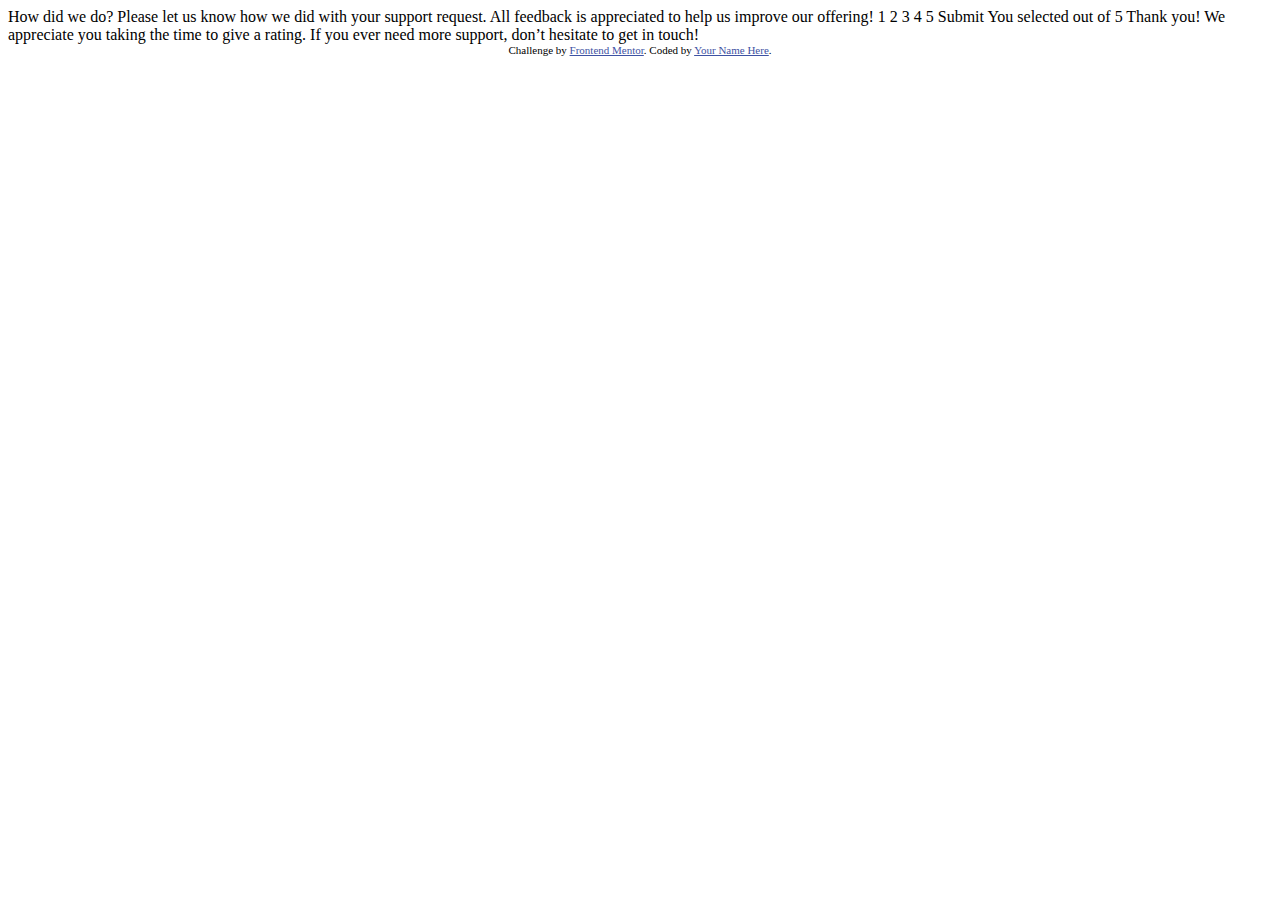
==== index.html @ 4d9b8aa8 "Code skeleton" ====
<!DOCTYPE html>
<html lang="en">
<head>
  <meta charset="UTF-8">
  <meta name="viewport" content="width=device-width, initial-scale=1.0"> <!-- displays site properly based on user's device -->

  <link rel="icon" type="image/png" sizes="32x32" href="./images/favicon-32x32.png">
  
  <title>Frontend Mentor | Interactive rating component</title>

  <!-- Feel free to remove these styles or customise in your own stylesheet 👍 -->
  <style>
    .attribution { font-size: 11px; text-align: center; }
    .attribution a { color: hsl(228, 45%, 44%); }
  </style>
</head>
<body>

  <!-- Rating state start -->

  How did we do?

  Please let us know how we did with your support request. All feedback is appreciated 
  to help us improve our offering!

  1 2 3 4 5

  Submit

  <!-- Rating state end -->

  <!-- Thank you state start -->

  You selected <!-- Add rating here --> out of 5

  Thank you!

  We appreciate you taking the time to give a rating. If you ever need more support, 
  don’t hesitate to get in touch!

  <!-- Thank you state end -->

  
  <div class="attribution">
    Challenge by <a href="https://www.frontendmentor.io?ref=challenge" target="_blank">Frontend Mentor</a>. 
    Coded by <a href="#">Your Name Here</a>.
  </div>
</body>
</html>
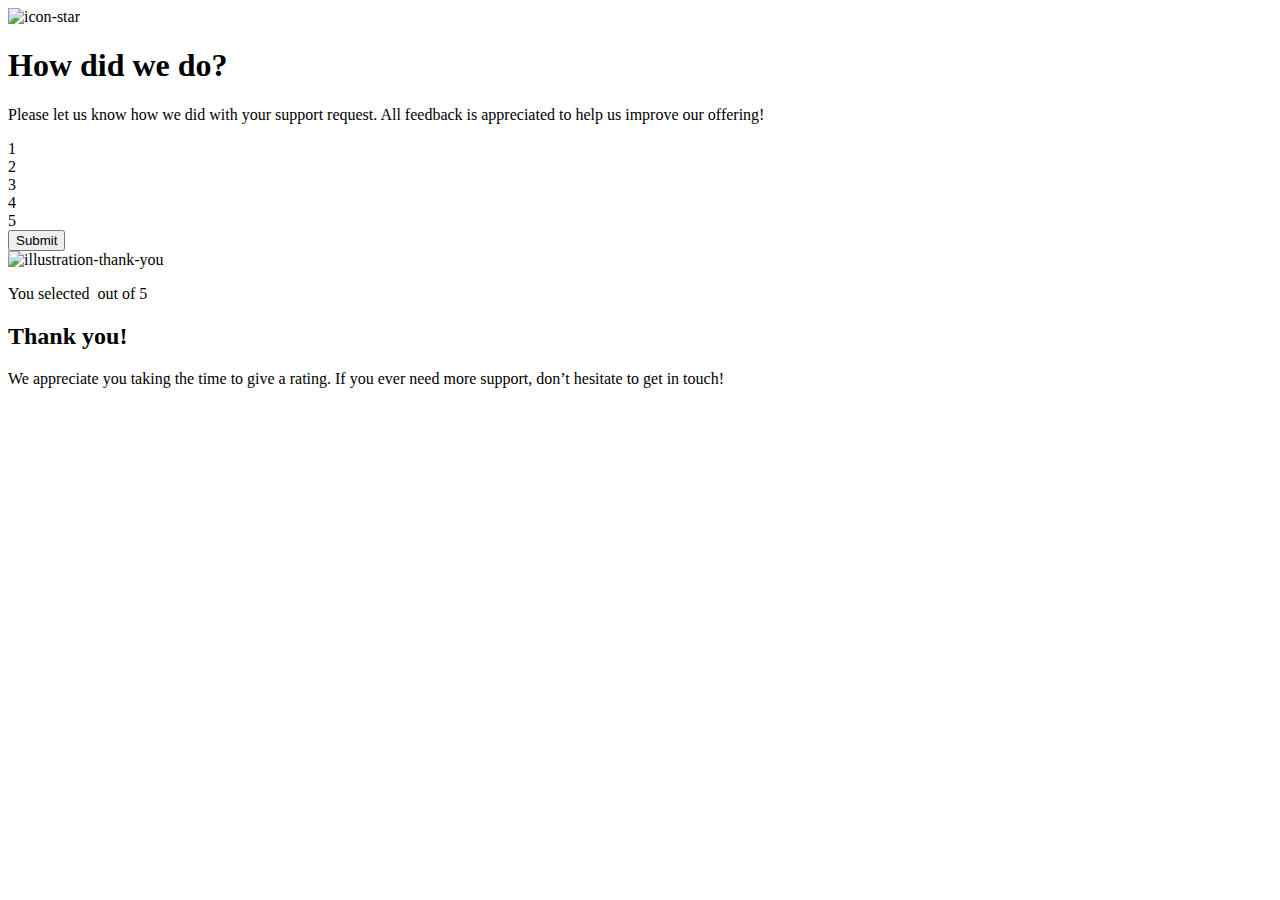
==== commit ac3dfc1d: "feat: add html layout and stylesheet file" ====
--- a/index.html
+++ b/index.html
@@ -1,49 +1,53 @@
 <!DOCTYPE html>
 <html lang="en">
+
 <head>
   <meta charset="UTF-8">
-  <meta name="viewport" content="width=device-width, initial-scale=1.0"> <!-- displays site properly based on user's device -->
-
+  <meta name="viewport" content="width=device-width, initial-scale=1.0">
   <link rel="icon" type="image/png" sizes="32x32" href="./images/favicon-32x32.png">
-  
+  <link rel="stylesheet" type="text/css" href="style.css">
   <title>Frontend Mentor | Interactive rating component</title>
 
   <!-- Feel free to remove these styles or customise in your own stylesheet 👍 -->
   <style>
-    .attribution { font-size: 11px; text-align: center; }
-    .attribution a { color: hsl(228, 45%, 44%); }
+    .attribution {
+      font-size: 11px;
+      text-align: center;
+    }
+
+    .attribution a {
+      color: hsl(228, 45%, 44%);
+    }
   </style>
 </head>
+
 <body>
+  <div class="rating-container">
+    <img src="" alt="icon-star">
+    <h1>How did we do?</h1>
+    <p>
+      Please let us know how we did with your support request.
+      All feedback is appreciated to help us improve our offering!
+    </p>
+    <section class="rating-selection">
+      <div>1</div>
+      <div>2</div>
+      <div>3</div>
+      <div>4</div>
+      <div>5</div>
+    </section>
+    <button>Submit</button>
+  </div>
 
-  <!-- Rating state start -->
-
-  How did we do?
-
-  Please let us know how we did with your support request. All feedback is appreciated 
-  to help us improve our offering!
-
-  1 2 3 4 5
-
-  Submit
-
-  <!-- Rating state end -->
-
-  <!-- Thank you state start -->
-
-  You selected <!-- Add rating here --> out of 5
-
-  Thank you!
-
-  We appreciate you taking the time to give a rating. If you ever need more support, 
-  don’t hesitate to get in touch!
-
-  <!-- Thank you state end -->
-
-  
-  <div class="attribution">
-    Challenge by <a href="https://www.frontendmentor.io?ref=challenge" target="_blank">Frontend Mentor</a>. 
-    Coded by <a href="#">Your Name Here</a>.
+  <div class="thank-you-container">
+    <img src="" alt="illustration-thank-you">
+    <p>You selected&nbsp;<span></span>&nbsp;out of 5</p>
+    <h2>Thank you!</h2>
+    <p>
+      We appreciate you taking the time to give a rating. If you ever need more support,
+      don’t hesitate to get in touch!
+    </p>
   </div>
 </body>
+
 </html>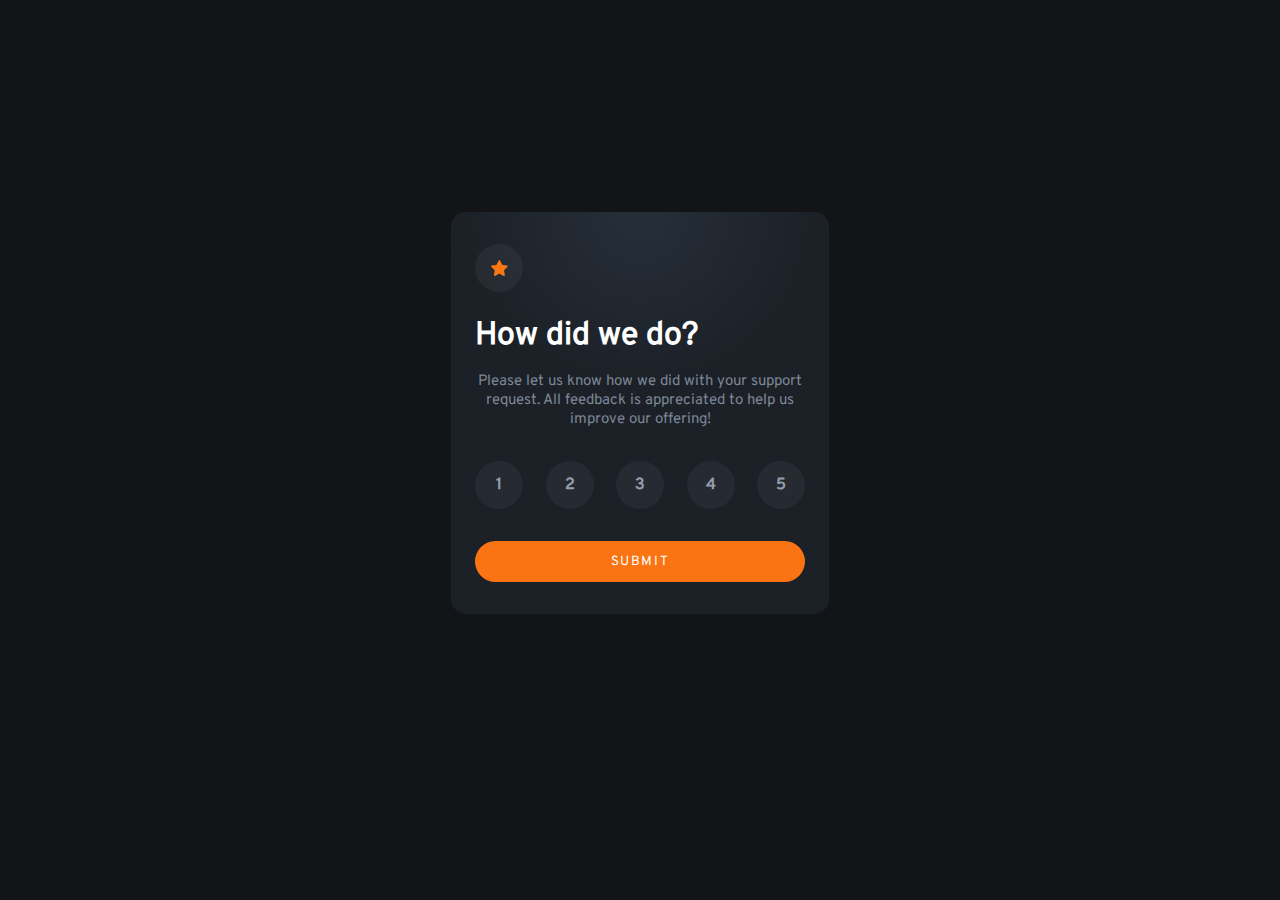
==== commit 19281ede: "feat: add onload functions to all html docs, add function for retrieving answer value and append to " ====
--- a/index.html
+++ b/index.html
@@ -4,50 +4,58 @@
 <head>
   <meta charset="UTF-8">
   <meta name="viewport" content="width=device-width, initial-scale=1.0">
-  <link rel="icon" type="image/png" sizes="32x32" href="./images/favicon-32x32.png">
+  <link rel="icon" type="image/png" sizes="32x32" href="./images/icon-star.svg">
   <link rel="stylesheet" type="text/css" href="style.css">
-  <title>Frontend Mentor | Interactive rating component</title>
-
-  <!-- Feel free to remove these styles or customise in your own stylesheet 👍 -->
-  <style>
-    .attribution {
-      font-size: 11px;
-      text-align: center;
-    }
-
-    .attribution a {
-      color: hsl(228, 45%, 44%);
-    }
-  </style>
+  <title> Interactive rating component</title>
 </head>
 
-<body>
-  <div class="rating-container">
-    <img src="" alt="icon-star">
+<body onload="addClickEventsToButtons()">
+  <div class="card">
+    <div class="star-icon">
+      <svg width="17" height="16" xmlns="http://www.w3.org/2000/svg">
+        <path
+          d="m9.067.43 1.99 4.031c.112.228.33.386.58.422l4.45.647a.772.772 0 0 1 .427 1.316l-3.22 3.138a.773.773 0 0 0-.222.683l.76 4.431a.772.772 0 0 1-1.12.813l-3.98-2.092a.773.773 0 0 0-.718 0l-3.98 2.092a.772.772 0 0 1-1.119-.813l.76-4.431a.77.77 0 0 0-.222-.683L.233 6.846A.772.772 0 0 1 .661 5.53l4.449-.647a.772.772 0 0 0 .58-.422L7.68.43a.774.774 0 0 1 1.387 0Z"
+          fill="#FC7614" />
+      </svg>
+    </div>
     <h1>How did we do?</h1>
     <p>
       Please let us know how we did with your support request.
       All feedback is appreciated to help us improve our offering!
     </p>
-    <section class="rating-selection">
-      <div>1</div>
-      <div>2</div>
-      <div>3</div>
-      <div>4</div>
-      <div>5</div>
-    </section>
-    <button>Submit</button>
-  </div>
+    <form class="rating-form" action="./feedback.html" method="GET">
+      <div class="flexbox-wrap">
+        <div class="radio-button">
+          <input name="answer" type="radio" value="1">
+          <label>1</label>
+        </div>
 
-  <div class="thank-you-container">
-    <img src="" alt="illustration-thank-you">
-    <p>You selected&nbsp;<span></span>&nbsp;out of 5</p>
-    <h2>Thank you!</h2>
-    <p>
-      We appreciate you taking the time to give a rating. If you ever need more support,
-      don’t hesitate to get in touch!
-    </p>
+        <div class="radio-button">
+          <input name="answer" type="radio" value="2">
+          <label>2</label>
+        </div>
+
+        <div class="radio-button">
+          <input name="answer" type="radio" value="3">
+          <label>3</label>
+        </div>
+
+        <div class="radio-button">
+          <input name="answer" type="radio" value="4">
+          <label>4</label>
+        </div>
+
+        <div class="radio-button">
+          <input name="answer" type="radio" value="5">
+          <label>5</label>
+        </div>
+      </div>
+
+      <input class="button" type="submit" value="SUBMIT" />
+    </form>
   </div>
 </body>
 
+<script src="script.js"></script>
+
 </html>--- a/style.css
+++ b/style.css
@@ -0,0 +1,172 @@
+@font-face {
+    font-family: 'Overpass';
+    src: url('fonts/static/Overpass-Regular.ttf') format('truetype'),
+        url('fonts/static/Overpass-Bold.ttf') format('truetype');
+}
+
+:root {
+    /* Primary colors */
+    --orange: 25, 97%, 53%;
+    --orange-hsl: hsl(25, 97%, 53%);
+
+    /* Neutral colors */
+    --white: 0, 0%, 100%;
+    --white-hsl: hsl(0, 0%, 100%);
+
+    --light-grey: 217, 12%, 63%;
+    --light-grey-hsl: hsl(217, 12%, 63%);
+
+    --medium-grey: 216, 12%, 54%;
+    --medium-grey-hsl: hsl(216, 12%, 54%);
+
+    --dark-blue: 213, 19%, 18%;
+    --dark-blue-hsl: hsl(213, 19%, 18%);
+
+    --very-dark-blue: 216, 12%, 8%;
+    --very-dark-blue-hsl: hsl(216, 12%, 8%);
+
+}
+
+body {
+    font-family: 'Overpass', sans-serif;
+    background-color: var(--very-dark-blue-hsl);
+    color: var(--white-hsl);
+
+    /* center card */
+    display: flex;
+    align-items: center;
+    justify-content: center;
+    height: 90vh;
+}
+
+h1 {
+    margin-top: 0;
+    margin-bottom: 16px;
+}
+
+p {
+    font-size: 15px;
+    color: var(--medium-grey-hsl);
+    margin-top: 0;
+    margin-bottom: 32px;
+}
+
+.flexbox-wrap {
+    margin-bottom: 32px;
+    display: flex;
+    justify-content: space-between;
+}
+
+.star-icon {
+    margin-bottom: 24px;
+    display: flex;
+    align-items: center;
+    justify-content: center;
+    border-radius: 50%;
+    height: 48px;
+    width: 48px;
+    background: hsla(var(--medium-grey), 0.1);
+}
+
+.card {
+    background: radial-gradient(circle 20vh at top center, hsla(var(--dark-blue), 1) 20px, hsla(var(--dark-blue), 0.5));
+    width: fit-content;
+    padding: 32px 24px;
+    border-radius: 15px;
+}
+
+/* Radio buttons style */
+.radio-button input {
+    position: absolute;
+    opacity: 0;
+    cursor: pointer;
+    height: 0;
+    width: 0;
+}
+
+.radio-button label {
+    display: flex;
+    align-items: center;
+    justify-content: center;
+    border-radius: 50%;
+    height: 48px;
+    width: 48px;
+    background: hsla(var(--medium-grey), 0.1);
+    color: hsl(var(--light-grey));
+    font-weight: 700;
+    cursor: pointer;
+}
+
+.radio-button label:hover {
+    background: hsl(var(--light-grey));
+    color: white;
+    transition: ease 0.2s;
+}
+
+.radio-button input:checked~label {
+    background: hsl(var(--orange));
+    color: white;
+    transition: ease 0.2s;
+}
+
+
+.button {
+    /* Container */
+    width: 100%;
+    padding: 16px;
+    background-color: var(--orange-hsl);
+    border: none;
+    border-radius: 40px;
+
+    /* Typography */
+    color: var(--white-hsl);
+    font-family: 'Overpass';
+    font-weight: 400;
+    letter-spacing: 0.1rem;
+}
+
+.button:hover {
+    transition: ease 0.2s;
+    cursor: pointer;
+    background-color: var(--white-hsl);
+    color: var(--orange-hsl);
+
+}
+
+.phone-icon {
+    display: flex;
+    justify-content: center;
+    margin-bottom: 24px;
+}
+
+.value-selected-container {
+    margin-left: auto;
+    margin-right: auto;
+    margin-bottom: 32px;
+    padding: 8px 10px;
+    border-radius: 40px;
+    background: hsla(var(--medium-grey), 0.1);
+    color: hsl(var(--orange));
+    width: fit-content;
+}
+
+section h2,
+p {
+    text-align: center;
+}
+
+section p {
+    font-weight: 700;
+    line-height: 1.7;
+    margin-bottom: 8px;
+}
+
+@media (min-width: 376px) {
+    .button {
+        padding: 12px 16px;
+    }
+
+    .card {
+        width: 330px;
+    }
+}